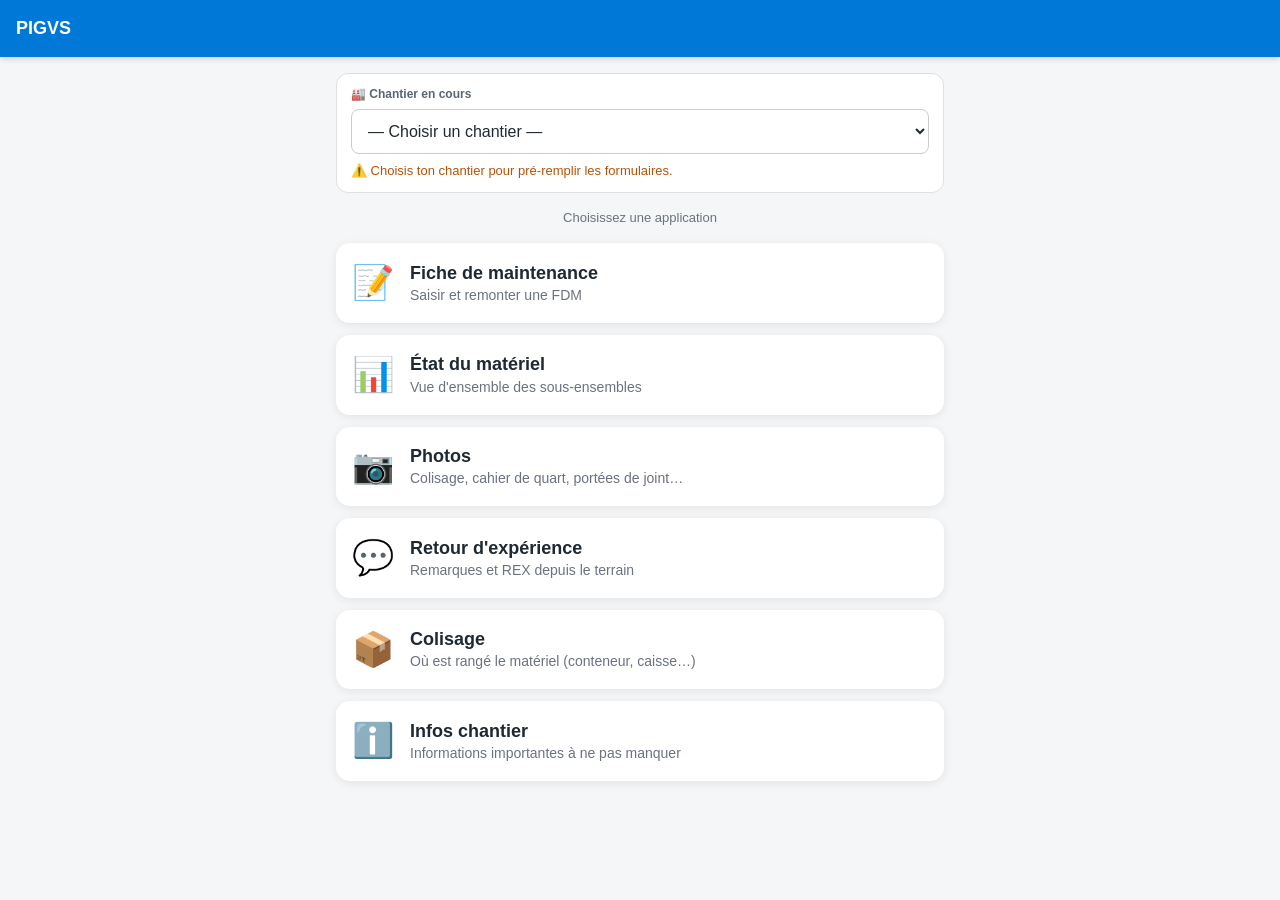
==== index.html @ ac9359a5 "Copie automatisation app" ====
<!DOCTYPE html>
<html lang="fr">
<head>
  <meta charset="UTF-8">
  <meta name="viewport" content="width=device-width, initial-scale=1.0">
  <title>PIGVS</title>
  <link rel="stylesheet" href="style.css">
  <link rel="manifest" href="manifest.json">
  <meta name="theme-color" content="#0078D7">
  <link rel="apple-touch-icon" href="icon-192.png">
  <style>
    .chantier-bar { background:#fff; border:1px solid #e0e0e0; border-radius:12px;
      padding:12px 14px; margin-bottom:16px; }
    .chantier-bar label { display:block; font-size:12px; font-weight:700; color:#5a6673; margin-bottom:6px; }
    .pigvs-select { width:100%; padding:12px; font-size:16px; border-radius:8px; border:1px solid #ccc; box-sizing:border-box; }
    .chantier-warn { display:none; margin-top:8px; font-size:13px; color:#b45309; }
  </style>
</head>
<body>
  <header class="app-header">
    <h1>PIGVS</h1>
  </header>
  <div class="container">

    <!-- SÉLECTEUR DE CHANTIER -->
    <div class="chantier-bar">
      <label>🏭 Chantier en cours</label>
      <div id="chantierSelector"></div>
      <div class="chantier-warn" id="chantierWarn">⚠️ Choisis ton chantier pour pré-remplir les formulaires.</div>
    </div>

    <p class="info" style="color:var(--muted)">Choisissez une application</p>

    <a class="card clickable" href="fdm.html"
       style="display:flex;align-items:center;gap:16px;text-decoration:none;color:inherit">
      <div style="font-size:34px">📝</div>
      <div>
        <div style="font-size:18px;font-weight:700">Fiche de maintenance</div>
        <div style="font-size:14px;color:var(--muted)">Saisir et remonter une FDM</div>
      </div>
    </a>

    <a class="card clickable" href="materiel.html"
       style="display:flex;align-items:center;gap:16px;text-decoration:none;color:inherit">
      <div style="font-size:34px">📊</div>
      <div>
        <div style="font-size:18px;font-weight:700">État du matériel</div>
        <div style="font-size:14px;color:var(--muted)">Vue d'ensemble des sous-ensembles</div>
      </div>
    </a>

    <a class="card clickable" href="photos.html"
       style="display:flex;align-items:center;gap:16px;text-decoration:none;color:inherit">
      <div style="font-size:34px">📷</div>
      <div>
        <div style="font-size:18px;font-weight:700">Photos</div>
        <div style="font-size:14px;color:var(--muted)">Colisage, cahier de quart, portées de joint…</div>
      </div>
    </a>

    <a class="card clickable" href="rex.html"
       style="display:flex;align-items:center;gap:16px;text-decoration:none;color:inherit">
      <div style="font-size:34px">💬</div>
      <div>
        <div style="font-size:18px;font-weight:700">Retour d'expérience</div>
        <div style="font-size:14px;color:var(--muted)">Remarques et REX depuis le terrain</div>
      </div>
    </a>

    <a class="card clickable" href="colisage.html"
       style="display:flex;align-items:center;gap:16px;text-decoration:none;color:inherit">
      <div style="font-size:34px">📦</div>
      <div>
        <div style="font-size:18px;font-weight:700">Colisage</div>
        <div style="font-size:14px;color:var(--muted)">Où est rangé le matériel (conteneur, caisse…)</div>
      </div>
    </a>

    <a class="card clickable" href="info.html"
       style="display:flex;align-items:center;gap:16px;text-decoration:none;color:inherit">
      <div style="font-size:34px">ℹ️</div>
      <div>
        <div style="font-size:18px;font-weight:700">Infos chantier</div>
        <div style="font-size:14px;color:var(--muted)">Informations importantes à ne pas manquer</div>
      </div>
    </a>

  </div>

  <script src="pigvs-chantier.js"></script>
  <script>
    PIGVS.loadChantiers().then(function () {
      const warn = document.getElementById('chantierWarn');
      PIGVS.renderSelector(document.getElementById('chantierSelector'), function () {
        warn.style.display = PIGVS.getChantier() ? 'none' : 'block';
      });
      warn.style.display = PIGVS.getChantier() ? 'none' : 'block';
    });

    if ('serviceWorker' in navigator) {
      window.addEventListener('load', function () {
        navigator.serviceWorker.register('service-worker.js')
          .then(function () { console.log('PWA prete'); })
          .catch(function (err) { console.error('SW erreur', err); });
      });
    }
  </script>
</body>
</html>
---- style.css ----
/* ============================================================
   PIGVS – Feuille de style commune (mobile-first)
   À placer à la racine du site, à côté des .html
   ============================================================ */

   :root{
    --primary:#0078D7;
    --primary-dark:#005a9e;
    --bg:#f4f6f8;
    --card:#ffffff;
    --text:#1f2933;
    --muted:#6b7280;
    --border:#e2e6ea;
    --vert:#16a34a;
    --orange:#f59e0b;
    --rouge:#dc2626;
    --radius:14px;
    --shadow:0 2px 10px rgba(0,0,0,0.08);
  }
  
  *{ box-sizing:border-box; }
  
  html{ -webkit-text-size-adjust:100%; }
  
  body{
    font-family:-apple-system,BlinkMacSystemFont,"Segoe UI",Roboto,Arial,sans-serif;
    margin:0;
    background:var(--bg);
    color:var(--text);
    line-height:1.4;
    /* respecte les encoches / barres des smartphones */
    padding:
      env(safe-area-inset-top)
      env(safe-area-inset-right)
      env(safe-area-inset-bottom)
      env(safe-area-inset-left);
  }
  
  /* ---------- En-tête collante ---------- */
  .app-header{
    position:sticky;
    top:0;
    z-index:500;
    background:var(--primary);
    color:#fff;
    padding:16px;
    display:flex;
    align-items:center;
    gap:12px;
    box-shadow:0 2px 6px rgba(0,0,0,0.15);
  }
  .app-header h1{
    font-size:18px;
    font-weight:700;
    margin:0;
    flex:1;
  }
  .app-header .back{
    background:rgba(255,255,255,0.2);
    border:none;
    color:#fff;
    font-size:20px;
    line-height:1;
    width:40px;
    height:40px;
    border-radius:10px;
    cursor:pointer;
    display:flex;
    align-items:center;
    justify-content:center;
    text-decoration:none;
  }
  .app-header .back:active{ background:rgba(255,255,255,0.35); }
  
  /* ---------- Contenu ---------- */
  .container{
    width:100%;
    max-width:640px;   /* confortable sur tablette/PC, plein écran sur mobile */
    margin:0 auto;
    padding:16px;
  }
  
  /* ---------- Cartes génériques ---------- */
  .card{
    background:var(--card);
    border-radius:var(--radius);
    box-shadow:var(--shadow);
    padding:16px;
    margin-bottom:12px;
    transition:transform .15s ease, background .15s ease;
  }
  .card.clickable{ cursor:pointer; }
  .card.clickable:active{ transform:scale(0.98); background:#eef6ff; }
  
  /* ---------- Pastilles / badges d'état ---------- */
  .badge{
    display:inline-flex;
    align-items:center;
    gap:6px;
    padding:4px 10px;
    border-radius:999px;
    font-size:13px;
    font-weight:600;
    color:#fff;
  }
  .badge.vert{ background:var(--vert); }
  .badge.orange{ background:var(--orange); }
  .badge.rouge{ background:var(--rouge); }
  .badge.gris{ background:var(--muted); }
  
  /* liseré de couleur à gauche des cartes d'état */
  .card.etat-vert{ border-left:6px solid var(--vert); }
  .card.etat-orange{ border-left:6px solid var(--orange); }
  .card.etat-rouge{ border-left:6px solid var(--rouge); }
  .card.etat-gris{ border-left:6px solid var(--muted); }
  
  /* ---------- Boutons ---------- */
  .btn{
    display:flex;
    align-items:center;
    justify-content:center;
    gap:10px;
    width:100%;
    min-height:56px;
    padding:14px;
    font-size:17px;
    font-weight:700;
    color:#fff;
    background:var(--primary);
    border:none;
    border-radius:12px;
    cursor:pointer;
    text-decoration:none;
  }
  .btn:active{ background:var(--primary-dark); }
  .btn-secondary{
    background:#eef1f4;
    color:var(--text);
    border:1px solid var(--border);
  }
  .btn-secondary:active{ background:#e2e6ea; }
  
  /* ---------- États vides / messages ---------- */
  .empty{
    text-align:center;
    color:var(--muted);
    padding:40px 16px;
    font-size:15px;
  }
  
  /* ---------- Formulaire ---------- */
  .field-group{ margin-bottom:16px; }
  .field-group label{
    display:block;
    font-size:14px;
    font-weight:700;
    margin-bottom:6px;
  }
  .field-group .req{ color:var(--rouge); }
  .field-wrap{ position:relative; }
  
  input, textarea, select{
    width:100%;
    padding:14px;
    font-size:16px;          /* 16px = pas de zoom auto iOS */
    border-radius:10px;
    border:1px solid #ccd2d8;
    background:#fff;
    box-sizing:border-box;
    color:var(--text);
  }
  input:focus, textarea:focus, select:focus{
    outline:none;
    border-color:var(--primary);
    box-shadow:0 0 0 3px rgba(0,120,215,0.15);
  }
  textarea{ min-height:90px; resize:vertical; }
  
  /* groupe de boutons choix (Oui / dégradé / Non) */
  .choice-group{
    display:flex;
    gap:8px;
    flex-wrap:wrap;
  }
  .choice-group button{
    flex:1 1 auto;
    min-width:90px;
    min-height:48px;
    padding:12px;
    font-size:14px;
    font-weight:600;
    border-radius:10px;
    border:1px solid #ccd2d8;
    background:#fff;
    color:var(--text);
    cursor:pointer;
  }
  .choice-group button.active{
    background:var(--primary);
    color:#fff;
    border-color:var(--primary);
  }
  
  /* ---------- Autocomplete ---------- */
  .dropdown{
    position:absolute;
    top:100%;
    left:0;
    right:0;
    background:#fff;
    border:1px solid #ccd2d8;
    border-radius:10px;
    margin-top:4px;
    max-height:220px;
    overflow-y:auto;
    display:none;
    z-index:1000;
    box-shadow:var(--shadow);
  }
  .dropdown div{
    padding:14px;
    font-size:15px;
    border-bottom:1px solid #f0f2f4;
  }
  .dropdown div:last-child{ border-bottom:none; }
  .dropdown div:active{ background:#e6f2ff; }
  
  .info{
    text-align:center;
    color:var(--rouge);
    font-size:13px;
    margin:4px 0 16px;
  }
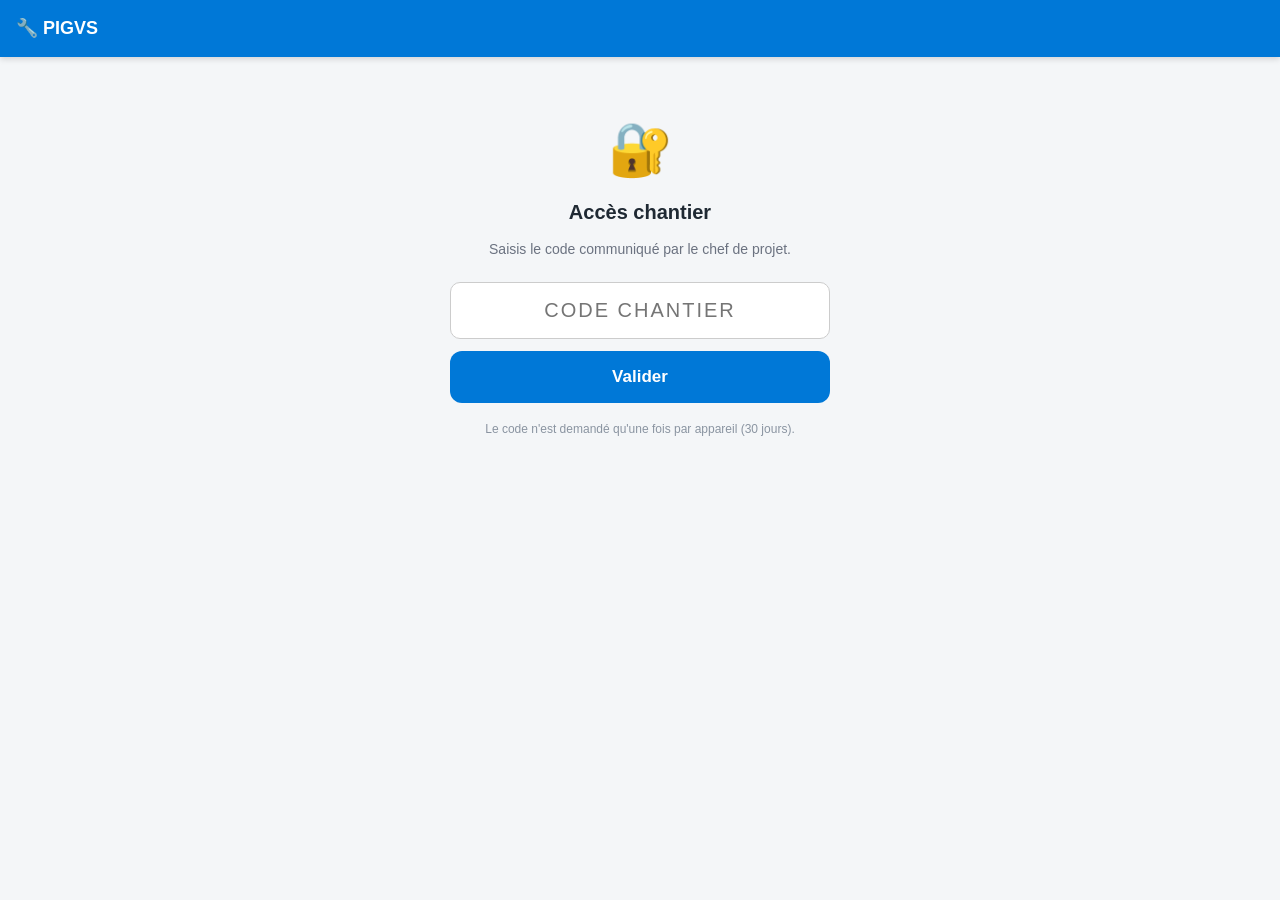
==== commit 0673c2c7: "mot de passe" ====
--- a/index.html
+++ b/index.html
@@ -15,6 +15,8 @@
     .pigvs-select { width:100%; padding:12px; font-size:16px; border-radius:8px; border:1px solid #ccc; box-sizing:border-box; }
     .chantier-warn { display:none; margin-top:8px; font-size:13px; color:#b45309; }
   </style>
+<script src="pigvs-auth.js"></script>
+<script>PIGVS_AUTH.protegerPage();</script>
 </head>
 <body>
   <header class="app-header">
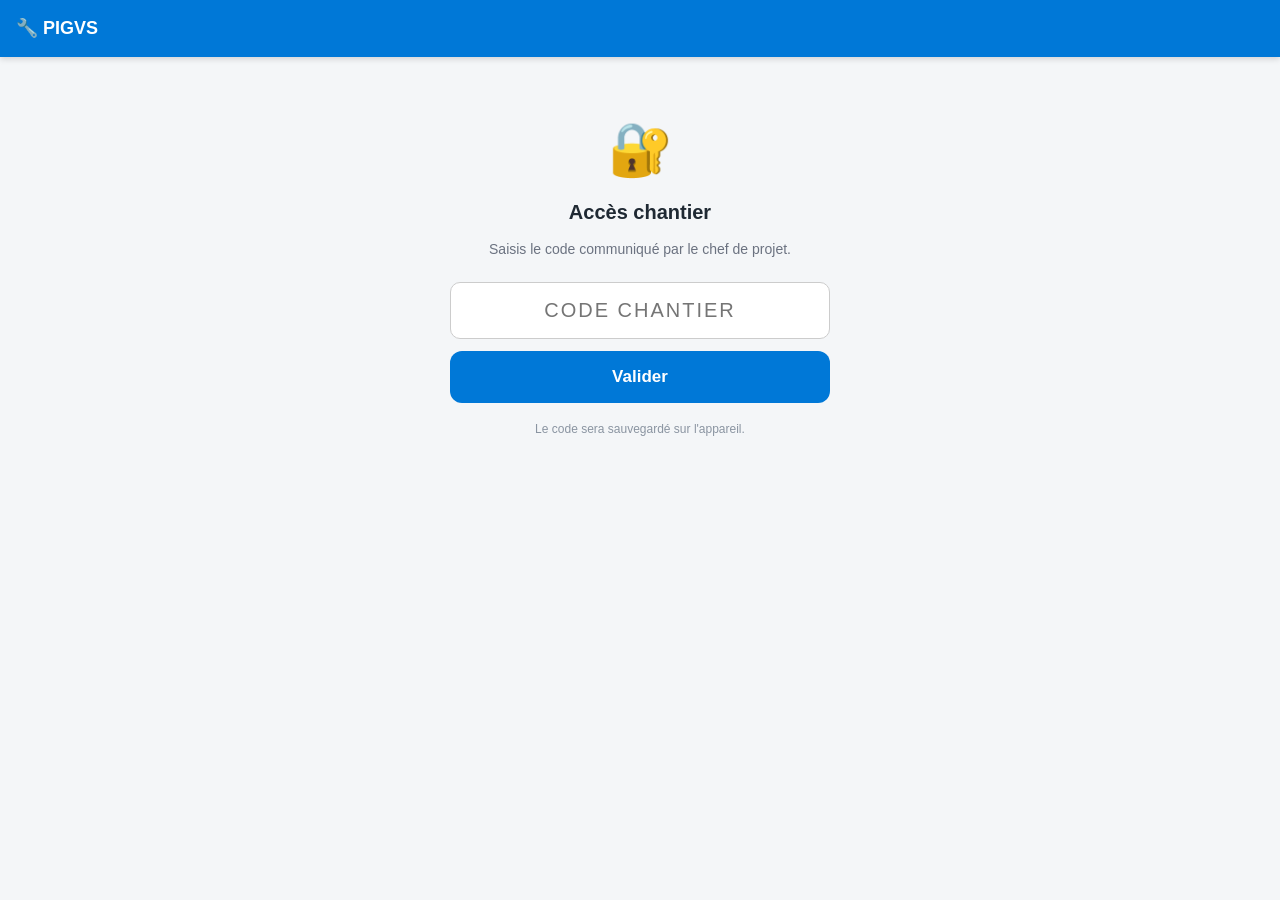
==== commit 2f777c64: "quizz intégration" ====
--- a/index.html
+++ b/index.html
@@ -19,9 +19,11 @@
 <script>PIGVS_AUTH.protegerPage();</script>
 </head>
 <body>
+
   <header class="app-header">
     <h1>PIGVS</h1>
   </header>
+
   <div class="container">
 
     <!-- SÉLECTEUR DE CHANTIER -->
@@ -78,6 +80,16 @@
       </div>
     </a>
 
+    <!-- NOUVEAU : QUIZZ PROCÉDURES -->
+    <a class="card clickable" href="quizz.html"
+       style="display:flex;align-items:center;gap:16px;text-decoration:none;color:inherit">
+      <div style="font-size:34px">🎓</div>
+      <div>
+        <div style="font-size:18px;font-weight:700">Quizz procédures</div>
+        <div style="font-size:14px;color:var(--muted)">Testez vos connaissances : ETV, Lançage, Commun</div>
+      </div>
+    </a>
+
     <a class="card clickable" href="info.html"
        style="display:flex;align-items:center;gap:16px;text-decoration:none;color:inherit">
       <div style="font-size:34px">ℹ️</div>
